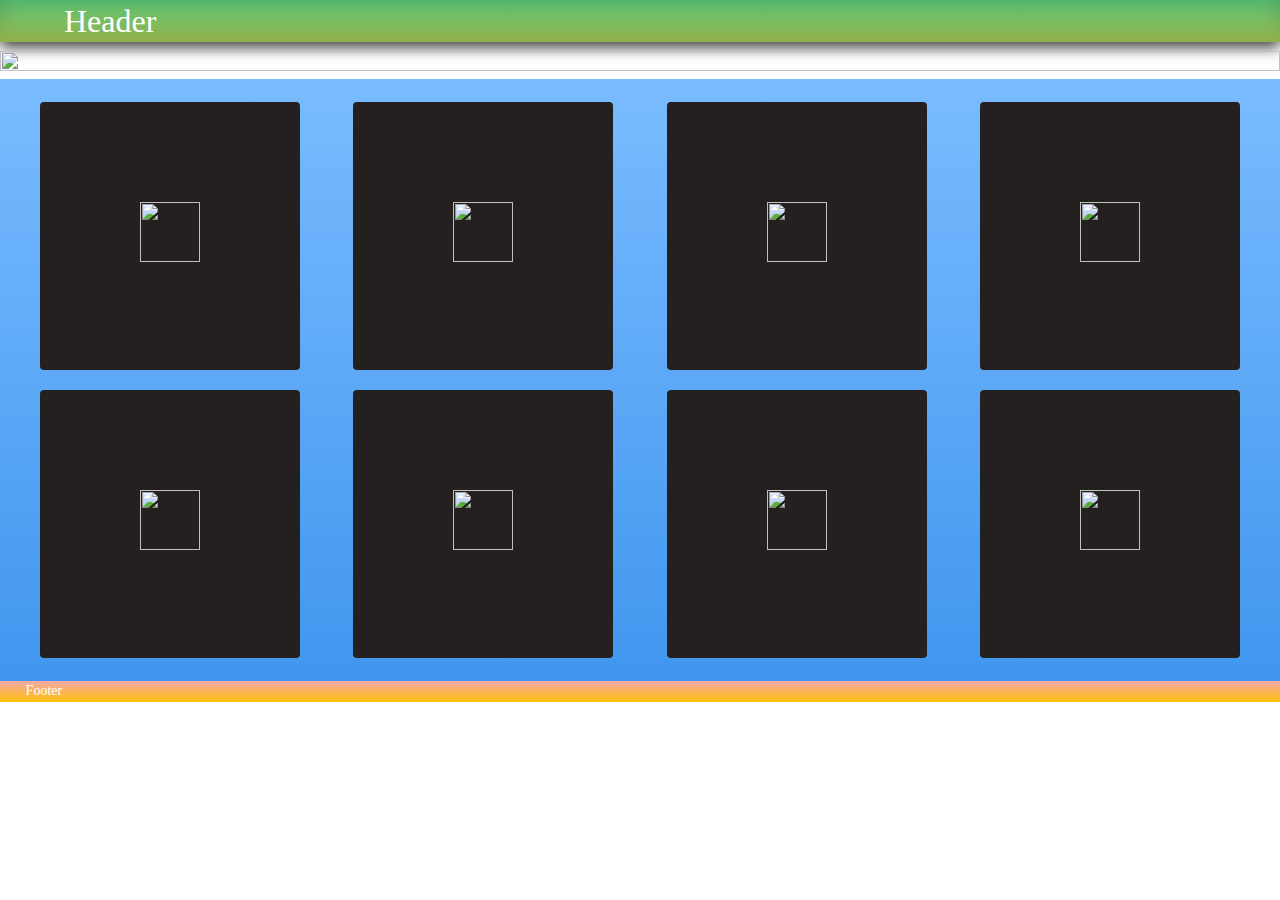
==== index.html @ e78fd987 "Add files via upload" ====
<!DOCTYPE html>
<html>
<head>
	<title>
		Layout Master
	</title>
	<link rel="stylesheet" type="text/css" href="./style.css">
</head>
<body>
	<div class="zone green header">Header</div>
	<div class="zone cover">
		<img class="cover-img" src="img/undraw.png">
	</div>
	<div class="zone blue project">
		<div class="imgd">
			<div class="img-d hvr-buzz"><img src="img/data_storage_2_2.png"></div>
			<div class="img-d hvr-buzz"><img src="img/desktop_analytics_2.png"></div>
			<div class="img-d hvr-buzz"><img src="img/files_2.png"></div>
			<div class="img-d hvr-buzz"><img src="img/monitor_coding_2.png"></div>
			<div class="img-d hvr-buzz"><img src="img/monitor_settings_2.png"></div>
			<div class="img-d hvr-buzz"><img src="img/server_2_2.png"></div>
			<div class="img-d hvr-buzz"><img src="img/server_safe_2.png"></div>
			<div class="img-d hvr-buzz"><img src="img/server_3.png"></div>
		</div>
	</div>
	<div class="zone yellow footer">Footer</div>
</body>
</html>
---- style.css ----
body
{
    margin:auto;
}

.zone {
    padding: 30px 50px;
    margin: 40px 60px;
    cursor: pointer;
    color: #FFF;
    font-size: 2em;
    transition: all 0.3s linear;
}

img
{
    width: 60px;
    height: 60px;
}

.imgd
{
    display: flex;
    flex-wrap: wrap;
    justify-content: space-around;
    align-content: space-around;
}

.img-d
{
    padding: 100px;
    margin: 10px;
    color: rgba(255, 255, 233, 1);
    cursor: pointer;
    display: inline-block;
    border-radius: 4px;
    transition: all 0.3s linear;
    background: rgba(37, 32, 32, 1);
}

.zone:hover {
    -webkit-box-shadow:rgba(0,0,0,0.8) 0px 5px 15px, inset rgba(0,0,0,0.15) 0px -10px 20px;
    -moz-box-shadow:rgba(0,0,0,0.8) 0px 5px 15px, inset rgba(0,0,0,0.15) 0px -10px 20px;
    -o-box-shadow:rgba(0,0,0,0.8) 0px 5px 15px, inset rgba(0,0,0,0.15) 0px -10px 20px;
    box-shadow:rgba(0,0,0,0.8) 0px 5px 15px, inset rgba(0,0,0,0.15) 0px -10px 20px;
}

/*https://paulund.co.uk/how-to-create-shiny-css-buttons*/
/***********************************************************************
 *  Green Background
 **********************************************************************/
.green{
    background: #56B870; /* Old browsers */
    background: -moz-linear-gradient(top, #56B870 0%, #a5c956 100%); /* FF3.6+ */
    background: -webkit-gradient(linear, left top, left bottom, color-stop(0%,#56B870), color-stop(100%,#a5c956)); /* Chrome,Safari4+ */
    background: -webkit-linear-gradient(top, #56B870 0%,#a5c956 100%); /* Chrome10+,Safari5.1+ */
    background: -o-linear-gradient(top, #56B870 0%,#a5c956 100%); /* Opera 11.10+ */
    background: -ms-linear-gradient(top, #56B870 0%,#a5c956 100%); /* IE10+ */
    background: linear-gradient(top, #56B870 0%,#a5c956 100%); /* W3C */
}

/*/***********************************************************************
 *  Red Background
 ********************************************************************** /
.red{
    background: #C655BE; /* Old browsers * /
    background: -moz-linear-gradient(top, #C655BE 0%, #cf0404 100%); /* FF3.6+ * /
    background: -webkit-gradient(linear, left top, left bottom, color-stop(0%,#C655BE), color-stop(100%,#cf0404)); /* Chrome,Safari4+ * /
    background: -webkit-linear-gradient(top, #C655BE 0%,#cf0404 100%); /* Chrome10+,Safari5.1+ * /
    background: -o-linear-gradient(top, #C655BE 0%,#cf0404 100%); /* Opera 11.10+ * /
    background: -ms-linear-gradient(top, #C655BE 0%,#cf0404 100%); /* IE10+ * /
    background: linear-gradient(top, #C655BE 0%,#cf0404 100%); /* W3C * /
}*/

/***********************************************************************
 *  Yellow Background
 **********************************************************************/
.yellow{
    background: #F3AAAA; /* Old browsers */
    background: -moz-linear-gradient(top, #F3AAAA 0%, #febf04 100%); /* FF3.6+ */
    background: -webkit-gradient(linear, left top, left bottom, color-stop(0%,#F3AAAA), color-stop(100%,#febf04)); /* Chrome,Safari4+ */
    background: -webkit-linear-gradient(top, #F3AAAA 0%,#febf04 100%); /* Chrome10+,Safari5.1+ */
    background: -o-linear-gradient(top, #F3AAAA 0%,#febf04 100%); /* Opera 11.10+ */
    background: -ms-linear-gradient(top, #F3AAAA 0%,#febf04 100%); /* IE10+ */
    background: linear-gradient(top, #F3AAAA 0%,#febf04 100%); /* W3C */
}

/***********************************************************************
 *  Blue Background
 **********************************************************************/
.blue{
    background: #7abcff; /* Old browsers */
    background: -moz-linear-gradient(top, #7abcff 0%, #60abf8 44%, #4096ee 100%); /* FF3.6+ */
    background: -webkit-gradient(linear, left top, left bottom, color-stop(0%,#7abcff), color-stop(44%,#60abf8), color-stop(100%,#4096ee)); /* Chrome,Safari4+ */
    background: -webkit-linear-gradient(top, #7abcff 0%,#60abf8 44%,#4096ee 100%); /* Chrome10+,Safari5.1+ */
    background: -o-linear-gradient(top, #7abcff 0%,#60abf8 44%,#4096ee 100%); /* Opera 11.10+ */
    background: -ms-linear-gradient(top, #7abcff 0%,#60abf8 44%,#4096ee 100%); /* IE10+ */
    background: linear-gradient(top, #7abcff 0%,#60abf8 44%,#4096ee 100%); /* W3C */
}

.zone
{
    margin: 0px 0px;
}

.header
{
    padding: 0.2% 5%;
    align-self: flex-start;
}

.cover
{
    padding: 0%;
}

.cover-img
{
    height: 100%;
    width: 100%;
}

.project
{
    padding: 1%;
}

.footer
{
    padding: 0.2% 2%;
    align-self: flex-start;
    font-size: 14px;
}























@-webkit-keyframes hvr-buzz {
  50% {
    -webkit-transform: translateX(3px) rotate(2deg);
    transform: translateX(3px) rotate(2deg);
  }
  100% {
    -webkit-transform: translateX(-3px) rotate(-2deg);
    transform: translateX(-3px) rotate(-2deg);
  }
}
@keyframes hvr-buzz {
  50% {
    -webkit-transform: translateX(3px) rotate(2deg);
    transform: translateX(3px) rotate(2deg);
  }
  100% {
    -webkit-transform: translateX(-3px) rotate(-2deg);
    transform: translateX(-3px) rotate(-2deg);
  }
}
.hvr-buzz {
  display: inline-block;
  vertical-align: middle;
  -webkit-transform: perspective(1px) translateZ(0);
  transform: perspective(1px) translateZ(0);
  box-shadow: 0 0 1px rgba(0, 0, 0, 0);
}
.hvr-buzz:hover, .hvr-buzz:focus, .hvr-buzz:active {
  -webkit-animation-name: hvr-buzz;
  animation-name: hvr-buzz;
  -webkit-animation-duration: 0.01s;
  animation-duration: 0.01s;
  -webkit-animation-timing-function: linear;
  animation-timing-function: linear;
  -webkit-animation-iteration-count: infinite;
  animation-iteration-count: infinite;
}
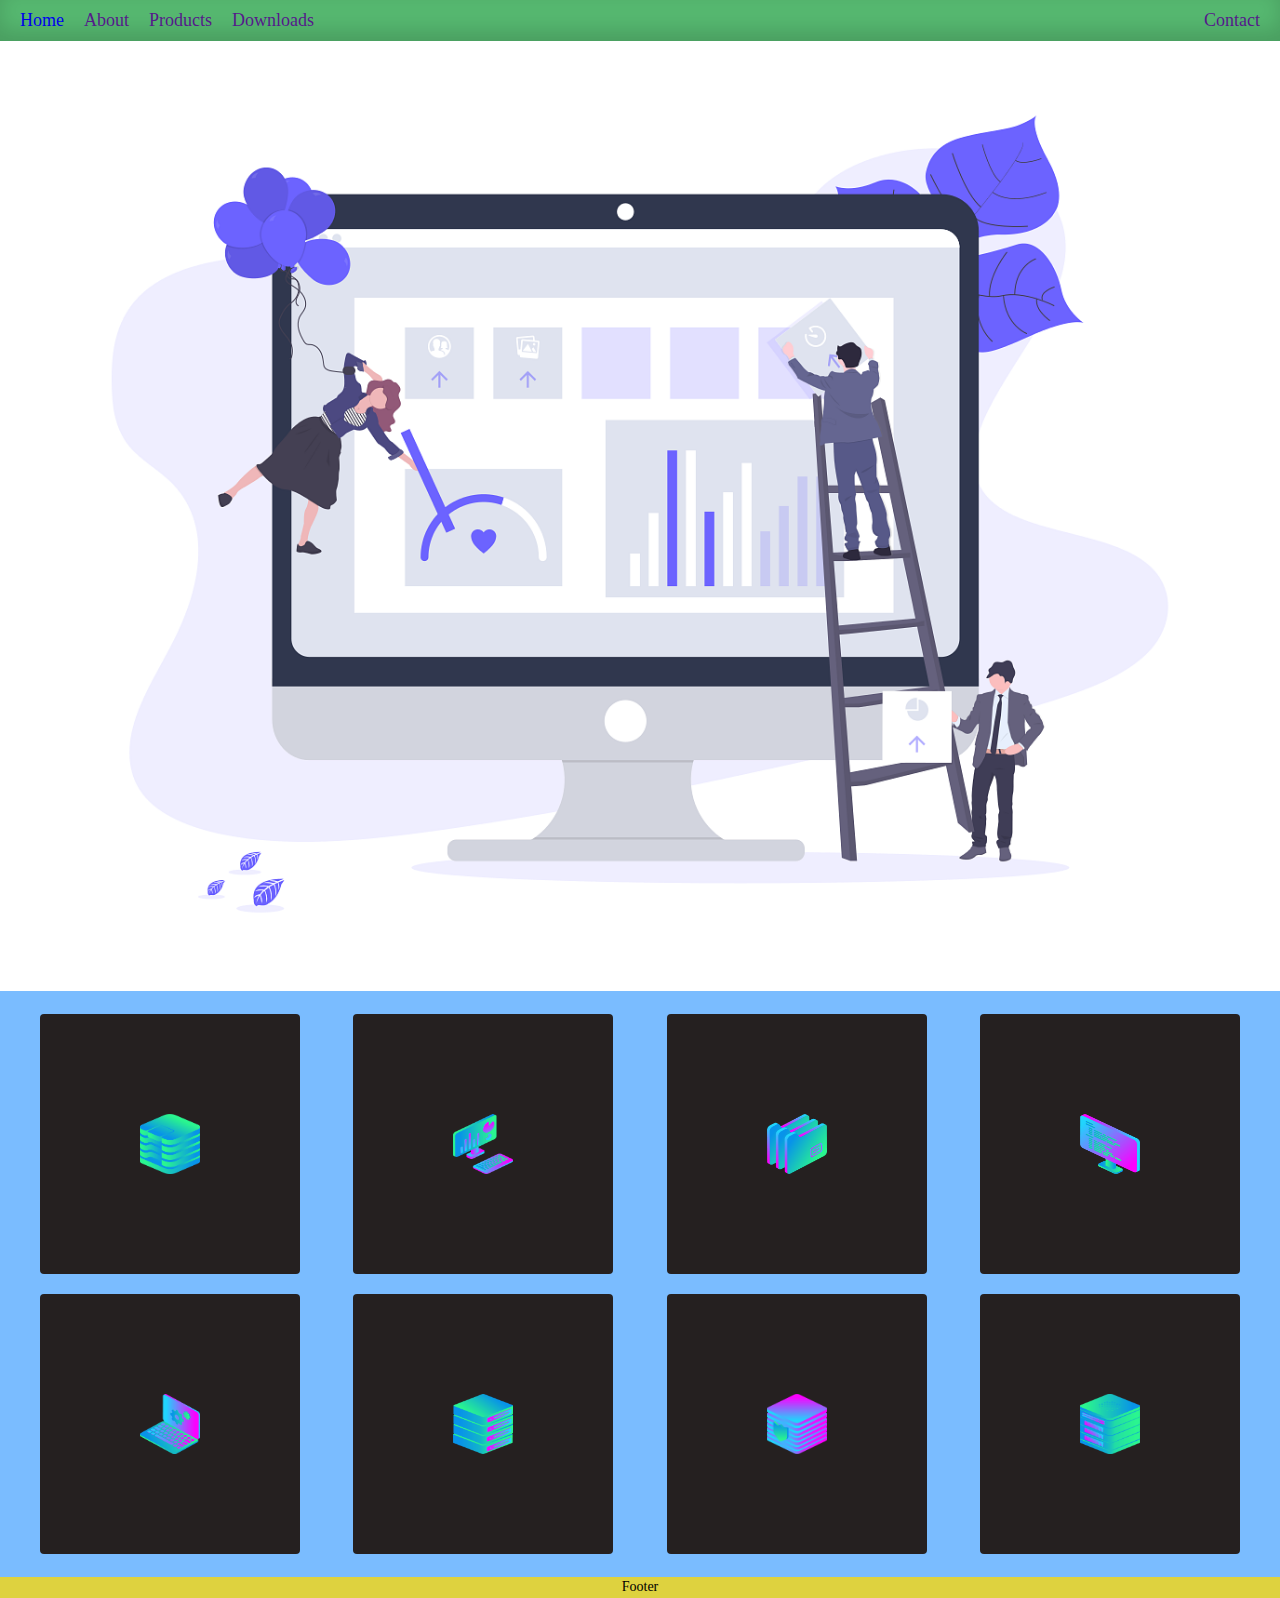
==== commit 25d348ad: "With some header elements" ====
--- a/index.html
+++ b/index.html
@@ -7,23 +7,28 @@
 	<link rel="stylesheet" type="text/css" href="./style.css">
 </head>
 <body>
-	<div class="zone green header">Header</div>
-	<div class="zone cover">
-		<img class="cover-img" src="img/undraw.png">
-	</div>
-	<div class="zone blue project">
+	<nav class="zone header">
+		<ul class="header-elements">
+			<li><a href="index.html">Home</a></li>
+			<li><a href="">About</a></li>
+			<li><a href="">Products</a></li>
+			<li><a href="">Downloads</a></li>
+			<li class="left-aligned"><a href="">Contact</a></li>
+		</ul>
+	</nav>
+	<img class="zone cover-img" src="img/undraw.png">
+	<div class="zone project">
 		<div class="imgd">
-			<div class="img-d hvr-buzz"><img src="img/data_storage_2_2.png"></div>
-			<div class="img-d hvr-buzz"><img src="img/desktop_analytics_2.png"></div>
-			<div class="img-d hvr-buzz"><img src="img/files_2.png"></div>
-			<div class="img-d hvr-buzz"><img src="img/monitor_coding_2.png"></div>
-			<div class="img-d hvr-buzz"><img src="img/monitor_settings_2.png"></div>
-			<div class="img-d hvr-buzz"><img src="img/server_2_2.png"></div>
-			<div class="img-d hvr-buzz"><img src="img/server_safe_2.png"></div>
-			<div class="img-d hvr-buzz"><img src="img/server_3.png"></div>
+			<div class="img-d hvr-bob"><img class="hvr-bounce-in" src="img/data_storage_2_2.png"></div>
+			<div class="img-d hvr-bob"><img class="hvr-bounce-in" src="img/desktop_analytics_2.png"></div>
+			<div class="img-d hvr-bob"><img class="hvr-bounce-in" src="img/files_2.png"></div>
+			<div class="img-d hvr-bob"><img class="hvr-bounce-in" src="img/monitor_coding_2.png"></div>
+			<div class="img-d hvr-bob"><img class="hvr-bounce-in" src="img/monitor_settings_2.png"></div>
+			<div class="img-d hvr-bob"><img class="hvr-bounce-in" src="img/server_2_2.png"></div>
+			<div class="img-d hvr-bob"><img class="hvr-bounce-in" src="img/server_safe_2.png"></div>
+			<div class="img-d hvr-bob"><img class="hvr-bounce-in" src="img/server_3.png"></div>
 		</div>
 	</div>
-	<div class="zone yellow footer">Footer</div>
+	<div class="zone footer">Footer</div>
 </body>
-</html>
-
+</html>--- a/style.css
+++ b/style.css
@@ -4,12 +4,33 @@
 }
 
 .zone {
-    padding: 30px 50px;
-    margin: 40px 60px;
-    cursor: pointer;
-    color: #FFF;
-    font-size: 2em;
     transition: all 0.3s linear;
+}
+
+.header-elements
+{
+	list-style: none;
+	display: flex;
+	margin: 0;
+	padding-left: 10px;
+	padding-right: 10px;
+}
+
+.header-elements > li
+{
+	padding: 10px;
+	align-self: flex-start;
+}
+
+.header-elements > li > a
+{
+	font-size: 18px;
+	text-decoration: none;
+}
+
+.left-aligned
+{
+	margin-left: auto;
 }
 
 img
@@ -45,59 +66,6 @@
     box-shadow:rgba(0,0,0,0.8) 0px 5px 15px, inset rgba(0,0,0,0.15) 0px -10px 20px;
 }
 
-/*https://paulund.co.uk/how-to-create-shiny-css-buttons*/
-/***********************************************************************
- *  Green Background
- **********************************************************************/
-.green{
-    background: #56B870; /* Old browsers */
-    background: -moz-linear-gradient(top, #56B870 0%, #a5c956 100%); /* FF3.6+ */
-    background: -webkit-gradient(linear, left top, left bottom, color-stop(0%,#56B870), color-stop(100%,#a5c956)); /* Chrome,Safari4+ */
-    background: -webkit-linear-gradient(top, #56B870 0%,#a5c956 100%); /* Chrome10+,Safari5.1+ */
-    background: -o-linear-gradient(top, #56B870 0%,#a5c956 100%); /* Opera 11.10+ */
-    background: -ms-linear-gradient(top, #56B870 0%,#a5c956 100%); /* IE10+ */
-    background: linear-gradient(top, #56B870 0%,#a5c956 100%); /* W3C */
-}
-
-/*/***********************************************************************
- *  Red Background
- ********************************************************************** /
-.red{
-    background: #C655BE; /* Old browsers * /
-    background: -moz-linear-gradient(top, #C655BE 0%, #cf0404 100%); /* FF3.6+ * /
-    background: -webkit-gradient(linear, left top, left bottom, color-stop(0%,#C655BE), color-stop(100%,#cf0404)); /* Chrome,Safari4+ * /
-    background: -webkit-linear-gradient(top, #C655BE 0%,#cf0404 100%); /* Chrome10+,Safari5.1+ * /
-    background: -o-linear-gradient(top, #C655BE 0%,#cf0404 100%); /* Opera 11.10+ * /
-    background: -ms-linear-gradient(top, #C655BE 0%,#cf0404 100%); /* IE10+ * /
-    background: linear-gradient(top, #C655BE 0%,#cf0404 100%); /* W3C * /
-}*/
-
-/***********************************************************************
- *  Yellow Background
- **********************************************************************/
-.yellow{
-    background: #F3AAAA; /* Old browsers */
-    background: -moz-linear-gradient(top, #F3AAAA 0%, #febf04 100%); /* FF3.6+ */
-    background: -webkit-gradient(linear, left top, left bottom, color-stop(0%,#F3AAAA), color-stop(100%,#febf04)); /* Chrome,Safari4+ */
-    background: -webkit-linear-gradient(top, #F3AAAA 0%,#febf04 100%); /* Chrome10+,Safari5.1+ */
-    background: -o-linear-gradient(top, #F3AAAA 0%,#febf04 100%); /* Opera 11.10+ */
-    background: -ms-linear-gradient(top, #F3AAAA 0%,#febf04 100%); /* IE10+ */
-    background: linear-gradient(top, #F3AAAA 0%,#febf04 100%); /* W3C */
-}
-
-/***********************************************************************
- *  Blue Background
- **********************************************************************/
-.blue{
-    background: #7abcff; /* Old browsers */
-    background: -moz-linear-gradient(top, #7abcff 0%, #60abf8 44%, #4096ee 100%); /* FF3.6+ */
-    background: -webkit-gradient(linear, left top, left bottom, color-stop(0%,#7abcff), color-stop(44%,#60abf8), color-stop(100%,#4096ee)); /* Chrome,Safari4+ */
-    background: -webkit-linear-gradient(top, #7abcff 0%,#60abf8 44%,#4096ee 100%); /* Chrome10+,Safari5.1+ */
-    background: -o-linear-gradient(top, #7abcff 0%,#60abf8 44%,#4096ee 100%); /* Opera 11.10+ */
-    background: -ms-linear-gradient(top, #7abcff 0%,#60abf8 44%,#4096ee 100%); /* IE10+ */
-    background: linear-gradient(top, #7abcff 0%,#60abf8 44%,#4096ee 100%); /* W3C */
-}
-
 .zone
 {
     margin: 0px 0px;
@@ -105,13 +73,10 @@
 
 .header
 {
-    padding: 0.2% 5%;
+    padding: 0;
+    margin: 0;
     align-self: flex-start;
-}
-
-.cover
-{
-    padding: 0%;
+    background-color: #56B870;
 }
 
 .cover-img
@@ -123,6 +88,7 @@
 .project
 {
     padding: 1%;
+    background-color: #7abcff;
 }
 
 .footer
@@ -130,6 +96,8 @@
     padding: 0.2% 2%;
     align-self: flex-start;
     font-size: 14px;
+    text-align: center;
+    background-color: #ded23f;
 }
 
 
@@ -139,55 +107,84 @@
 
 
 
-
-
-
-
-
-
-
-
-
-
-
-
-
-
-
-@-webkit-keyframes hvr-buzz {
+/*Bob*/
+@-webkit-keyframes hvr-bob {
+  0% {
+    -webkit-transform: translateY(-8px);
+    transform: translateY(-8px);
+  }
   50% {
-    -webkit-transform: translateX(3px) rotate(2deg);
-    transform: translateX(3px) rotate(2deg);
+    -webkit-transform: translateY(-4px);
+    transform: translateY(-4px);
   }
   100% {
-    -webkit-transform: translateX(-3px) rotate(-2deg);
-    transform: translateX(-3px) rotate(-2deg);
+    -webkit-transform: translateY(-8px);
+    transform: translateY(-8px);
   }
 }
-@keyframes hvr-buzz {
+@keyframes hvr-bob {
+  0% {
+    -webkit-transform: translateY(-8px);
+    transform: translateY(-8px);
+  }
   50% {
-    -webkit-transform: translateX(3px) rotate(2deg);
-    transform: translateX(3px) rotate(2deg);
+    -webkit-transform: translateY(-4px);
+    transform: translateY(-4px);
   }
   100% {
-    -webkit-transform: translateX(-3px) rotate(-2deg);
-    transform: translateX(-3px) rotate(-2deg);
+    -webkit-transform: translateY(-8px);
+    transform: translateY(-8px);
   }
 }
-.hvr-buzz {
+@-webkit-keyframes hvr-bob-float {
+  100% {
+    -webkit-transform: translateY(-8px);
+    transform: translateY(-8px);
+  }
+}
+@keyframes hvr-bob-float {
+  100% {
+    -webkit-transform: translateY(-8px);
+    transform: translateY(-8px);
+  }
+}
+.hvr-bob {
   display: inline-block;
   vertical-align: middle;
   -webkit-transform: perspective(1px) translateZ(0);
   transform: perspective(1px) translateZ(0);
   box-shadow: 0 0 1px rgba(0, 0, 0, 0);
 }
-.hvr-buzz:hover, .hvr-buzz:focus, .hvr-buzz:active {
-  -webkit-animation-name: hvr-buzz;
-  animation-name: hvr-buzz;
-  -webkit-animation-duration: 0.01s;
-  animation-duration: 0.01s;
-  -webkit-animation-timing-function: linear;
-  animation-timing-function: linear;
-  -webkit-animation-iteration-count: infinite;
-  animation-iteration-count: infinite;
+.hvr-bob:hover, .hvr-bob:focus, .hvr-bob:active {
+  -webkit-animation-name: hvr-bob-float, hvr-bob;
+  animation-name: hvr-bob-float, hvr-bob;
+  -webkit-animation-duration: .3s, 1.5s;
+  animation-duration: .3s, 1.5s;
+  -webkit-animation-delay: 0s, .3s;
+  animation-delay: 0s, .3s;
+  -webkit-animation-timing-function: ease-out, ease-in-out;
+  animation-timing-function: ease-out, ease-in-out;
+  -webkit-animation-iteration-count: 1, infinite;
+  animation-iteration-count: 1, infinite;
+  -webkit-animation-fill-mode: forwards;
+  animation-fill-mode: forwards;
+  -webkit-animation-direction: normal, alternate;
+  animation-direction: normal, alternate;
+}
+
+/* Bounce In */
+.hvr-bounce-in {
+  display: inline-block;
+  vertical-align: middle;
+  -webkit-transform: perspective(1px) translateZ(0);
+  transform: perspective(1px) translateZ(0);
+  box-shadow: 0 0 1px rgba(0, 0, 0, 0);
+  -webkit-transition-duration: 0.5s;
+  transition-duration: 0.5s;
+}
+.hvr-bounce-in:hover, .hvr-bounce-in:focus, .hvr-bounce-in:active {
+  -webkit-transform: scale(1.2);
+  transform: scale(1.2);
+  -webkit-transition-timing-function: cubic-bezier(0.47, 2.02, 0.31, -0.36);
+  transition-timing-function: cubic-bezier(0.47, 2.02, 0.31, -0.36);
 }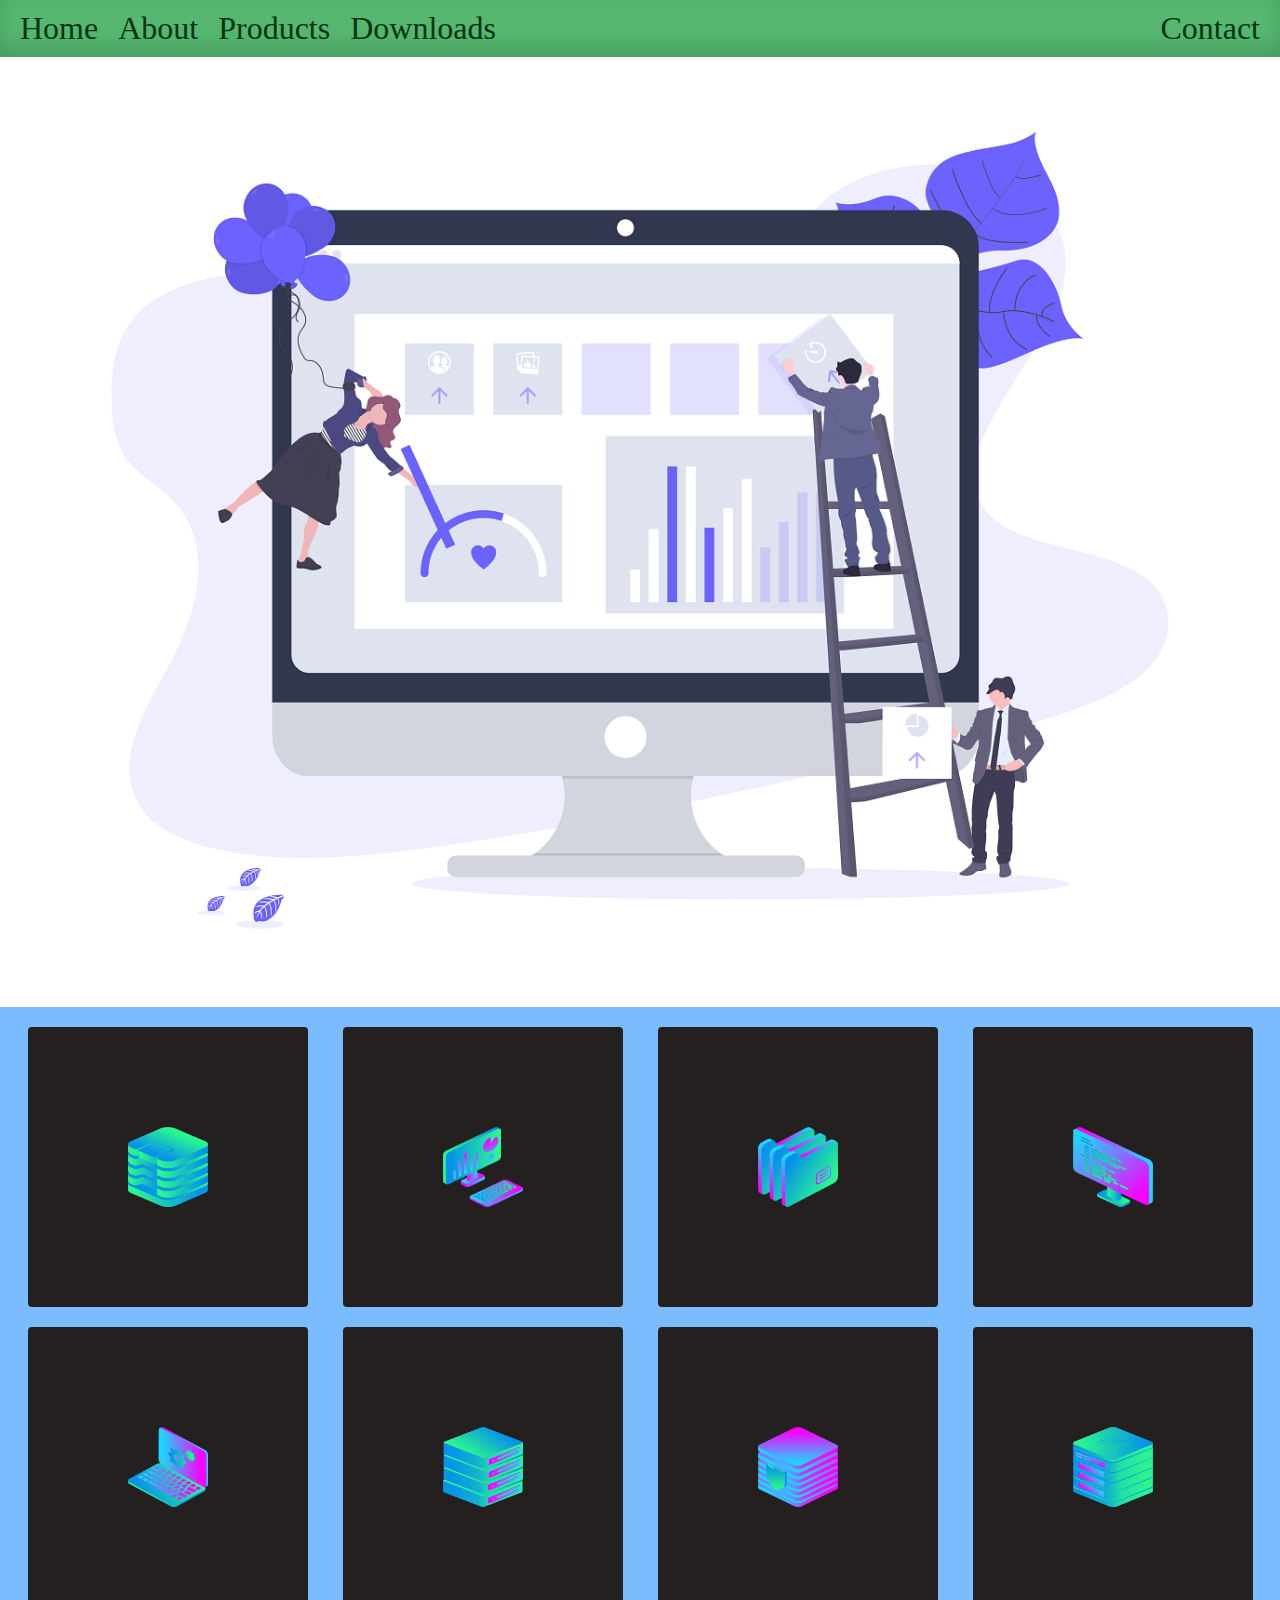
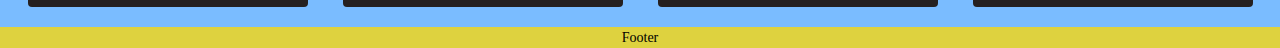
==== commit 2de5330f: "More responsive for smaller screen" ====
--- a/index.html
+++ b/index.html
@@ -18,16 +18,14 @@
 	</nav>
 	<img class="zone cover-img" src="img/undraw.png">
 	<div class="zone project">
-		<div class="imgd">
-			<div class="img-d hvr-bob"><img class="hvr-bounce-in" src="img/data_storage_2_2.png"></div>
-			<div class="img-d hvr-bob"><img class="hvr-bounce-in" src="img/desktop_analytics_2.png"></div>
-			<div class="img-d hvr-bob"><img class="hvr-bounce-in" src="img/files_2.png"></div>
-			<div class="img-d hvr-bob"><img class="hvr-bounce-in" src="img/monitor_coding_2.png"></div>
-			<div class="img-d hvr-bob"><img class="hvr-bounce-in" src="img/monitor_settings_2.png"></div>
-			<div class="img-d hvr-bob"><img class="hvr-bounce-in" src="img/server_2_2.png"></div>
-			<div class="img-d hvr-bob"><img class="hvr-bounce-in" src="img/server_safe_2.png"></div>
-			<div class="img-d hvr-bob"><img class="hvr-bounce-in" src="img/server_3.png"></div>
-		</div>
+		<div class="img-d hvr-bob"><img class="icons hvr-bounce-in" src="img/data_storage_2_2.png"></div>
+		<div class="img-d hvr-bob"><img class="icons hvr-bounce-in" src="img/desktop_analytics_2.png"></div>
+		<div class="img-d hvr-bob"><img class="icons hvr-bounce-in" src="img/files_2.png"></div>
+		<div class="img-d hvr-bob"><img class="icons hvr-bounce-in" src="img/monitor_coding_2.png"></div>
+		<div class="img-d hvr-bob"><img class="icons hvr-bounce-in" src="img/monitor_settings_2.png"></div>
+		<div class="img-d hvr-bob"><img class="icons hvr-bounce-in" src="img/server_2_2.png"></div>
+		<div class="img-d hvr-bob"><img class="icons hvr-bounce-in" src="img/server_safe_2.png"></div>
+		<div class="img-d hvr-bob"><img class="icons hvr-bounce-in" src="img/server_3.png"></div>
 	</div>
 	<div class="zone footer">Footer</div>
 </body>
--- a/style.css
+++ b/style.css
@@ -7,44 +7,93 @@
     transition: all 0.3s linear;
 }
 
+.zone:hover {
+    box-shadow: rgba(0,0,0,0.8) 0px 5px 15px, inset rgba(0,0,0,0.15) 0px -10px 20px;
+}
+
+.header
+{
+    background-color: #56B870;
+}
+
 .header-elements
 {
-	list-style: none;
-	display: flex;
-	margin: 0;
-	padding-left: 10px;
-	padding-right: 10px;
+  list-style: none;
+  display: flex;
+  margin: 0;
+  padding-left: 10px;
+  padding-right: 10px;
+}
+
+.left-aligned
+{
+  margin-left: auto;
+}
+
+@media only screen and (max-width: 800px) {
+    .header-elements {
+        font-size: 0.5em;
+        padding: 0;
+    }
+}
+
+@media only screen and (max-width: 380px) {
+    .header-elements {
+        font-size: 0.7em;
+        padding: 0;
+        flex-flow: column wrap;
+    }
+
+    .left-aligned
+    {
+        margin-left: 0;
+    }
+}
+
+@media only screen and (max-width: 260px) {
+    .header-elements {
+        font-size: 0.5em;
+        padding: 0;
+        flex-flow: column wrap;
+    }
+
+    .left-aligned
+    {
+        margin-left: 0;
+    }
 }
 
 .header-elements > li
 {
-	padding: 10px;
-	align-self: flex-start;
+  padding: 10px;
 }
 
 .header-elements > li > a
 {
-	font-size: 18px;
-	text-decoration: none;
-}
-
-.left-aligned
-{
-	margin-left: auto;
-}
-
-img
-{
-    width: 60px;
-    height: 60px;
-}
-
-.imgd
-{
+  font-size: 2em;
+  color: #063312;
+  text-decoration: none;
+}
+
+.cover-img
+{
+    height: 100%;
+    width: 100%;
+}
+
+.project
+{
+    padding: 10px;
     display: flex;
     flex-wrap: wrap;
     justify-content: space-around;
     align-content: space-around;
+    background-color: #7abcff;
+}
+
+.icons {
+    width: 80px;
+    height: 80px;
 }
 
 .img-d
@@ -59,36 +108,58 @@
     background: rgba(37, 32, 32, 1);
 }
 
-.zone:hover {
-    -webkit-box-shadow:rgba(0,0,0,0.8) 0px 5px 15px, inset rgba(0,0,0,0.15) 0px -10px 20px;
-    -moz-box-shadow:rgba(0,0,0,0.8) 0px 5px 15px, inset rgba(0,0,0,0.15) 0px -10px 20px;
-    -o-box-shadow:rgba(0,0,0,0.8) 0px 5px 15px, inset rgba(0,0,0,0.15) 0px -10px 20px;
-    box-shadow:rgba(0,0,0,0.8) 0px 5px 15px, inset rgba(0,0,0,0.15) 0px -10px 20px;
-}
-
-.zone
-{
-    margin: 0px 0px;
-}
-
-.header
-{
-    padding: 0;
-    margin: 0;
-    align-self: flex-start;
-    background-color: #56B870;
-}
-
-.cover-img
-{
-    height: 100%;
-    width: 100%;
-}
-
-.project
-{
-    padding: 1%;
-    background-color: #7abcff;
+@media only screen and (max-width: 800px) {
+    .img-d {
+        padding: 70px;
+        margin: 5px;
+        color: rgba(255, 255, 233, 1);
+        cursor: pointer;
+        display: inline-block;
+        border-radius: 3px;
+        transition: all 0.3s linear;
+        background: rgba(37, 32, 32, 1);
+    }
+
+    .icons {
+        width: 60px;
+        height: 60px;
+    }
+}
+
+@media only screen and (max-width: 260px) {
+    .img-d {
+        padding: 50px;
+        margin: 5px;
+        color: rgba(255, 255, 233, 1);
+        cursor: pointer;
+        display: inline-block;
+        border-radius: 3px;
+        transition: all 0.3s linear;
+        background: rgba(37, 32, 32, 1);
+    }
+
+    .icons {
+        width: 50px;
+        height: 50px;
+    }
+}
+
+@media only screen and (max-width: 195px) {
+    .img-d {
+        padding: 40px;
+        margin: 5px;
+        color: rgba(255, 255, 233, 1);
+        cursor: pointer;
+        display: inline-block;
+        border-radius: 3px;
+        transition: all 0.3s linear;
+        background: rgba(37, 32, 32, 1);
+    }
+
+    .icons {
+        width: 40px;
+        height: 40px;
+    }
 }
 
 .footer
@@ -99,13 +170,6 @@
     text-align: center;
     background-color: #ded23f;
 }
-
-
-
-
-
-
-
 
 /*Bob*/
 @-webkit-keyframes hvr-bob {
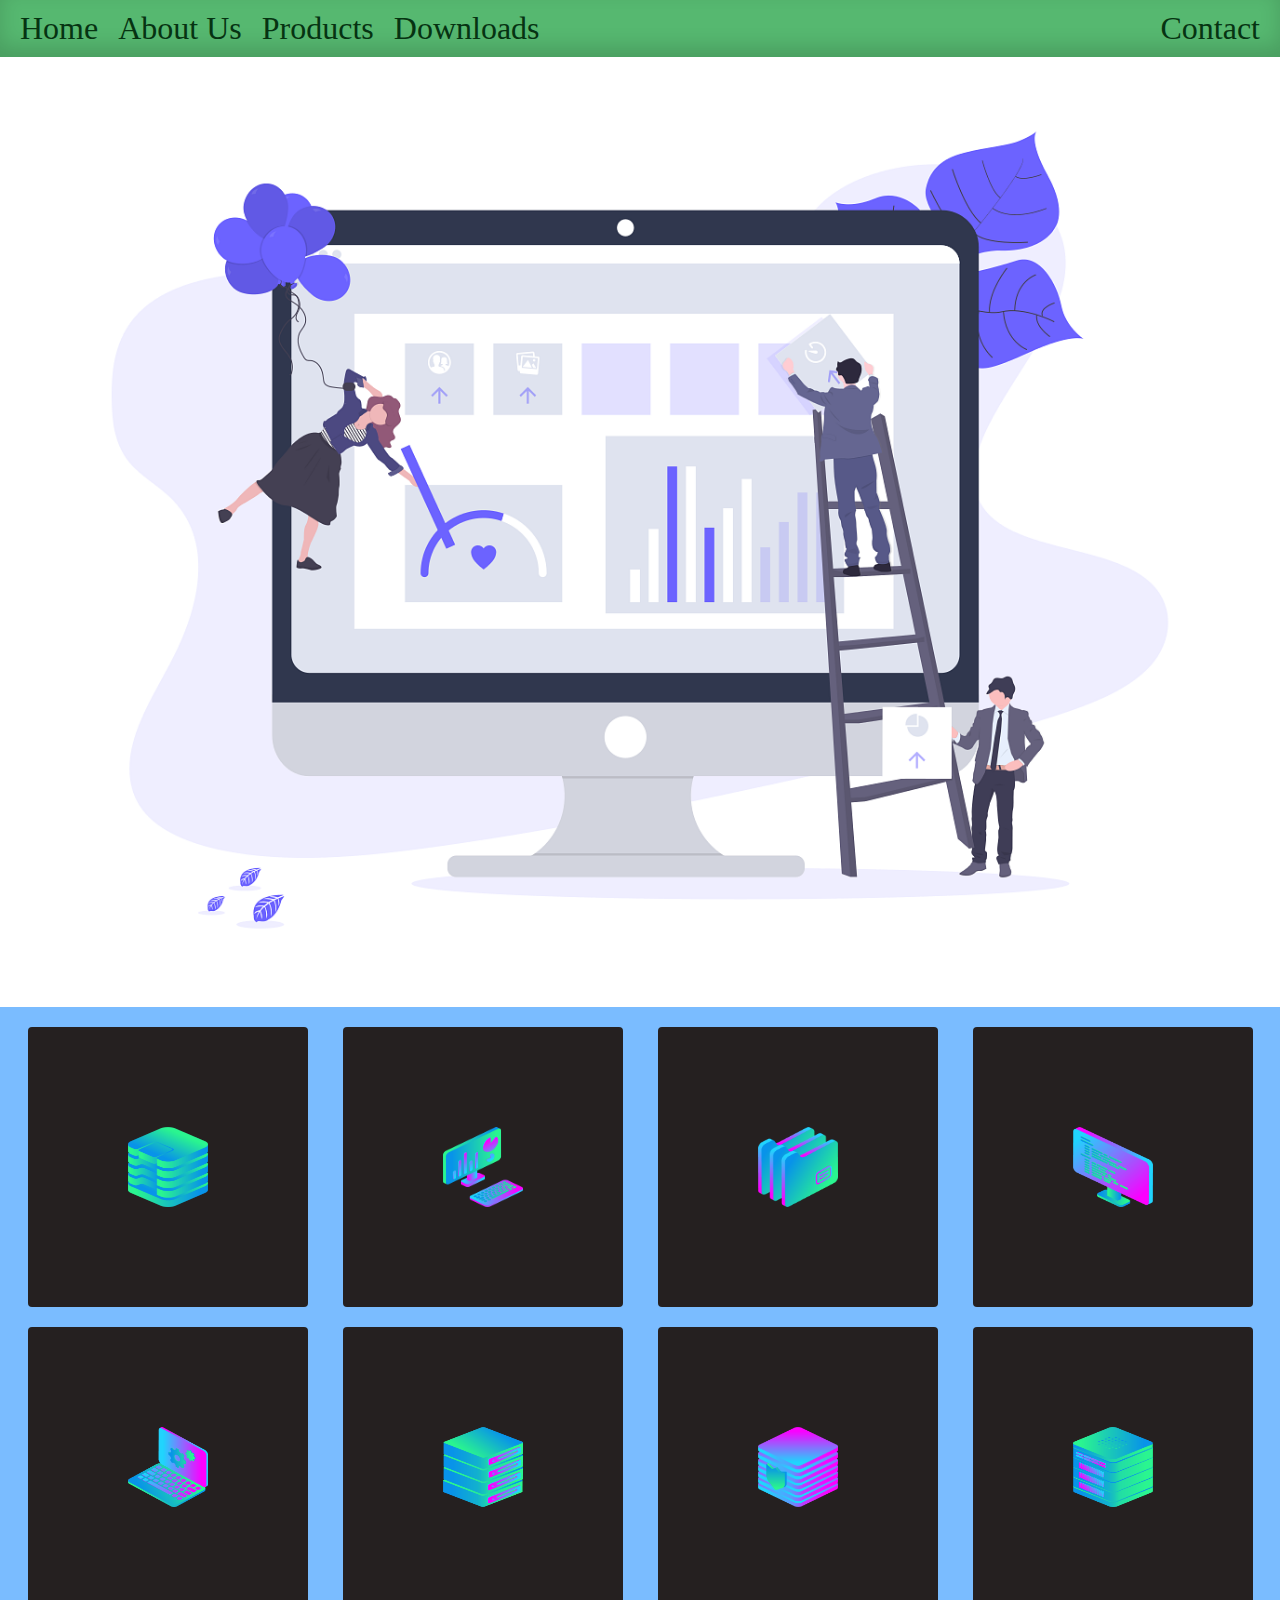
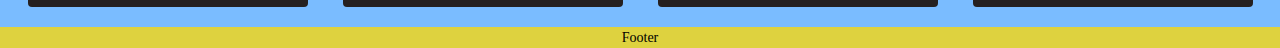
==== commit ae8b25ef: "Just testing" ====
--- a/index.html
+++ b/index.html
@@ -10,7 +10,7 @@
 	<nav class="zone header">
 		<ul class="header-elements">
 			<li><a href="index.html">Home</a></li>
-			<li><a href="">About</a></li>
+			<li><a href="">About Us</a></li>
 			<li><a href="">Products</a></li>
 			<li><a href="">Downloads</a></li>
 			<li class="left-aligned"><a href="">Contact</a></li>
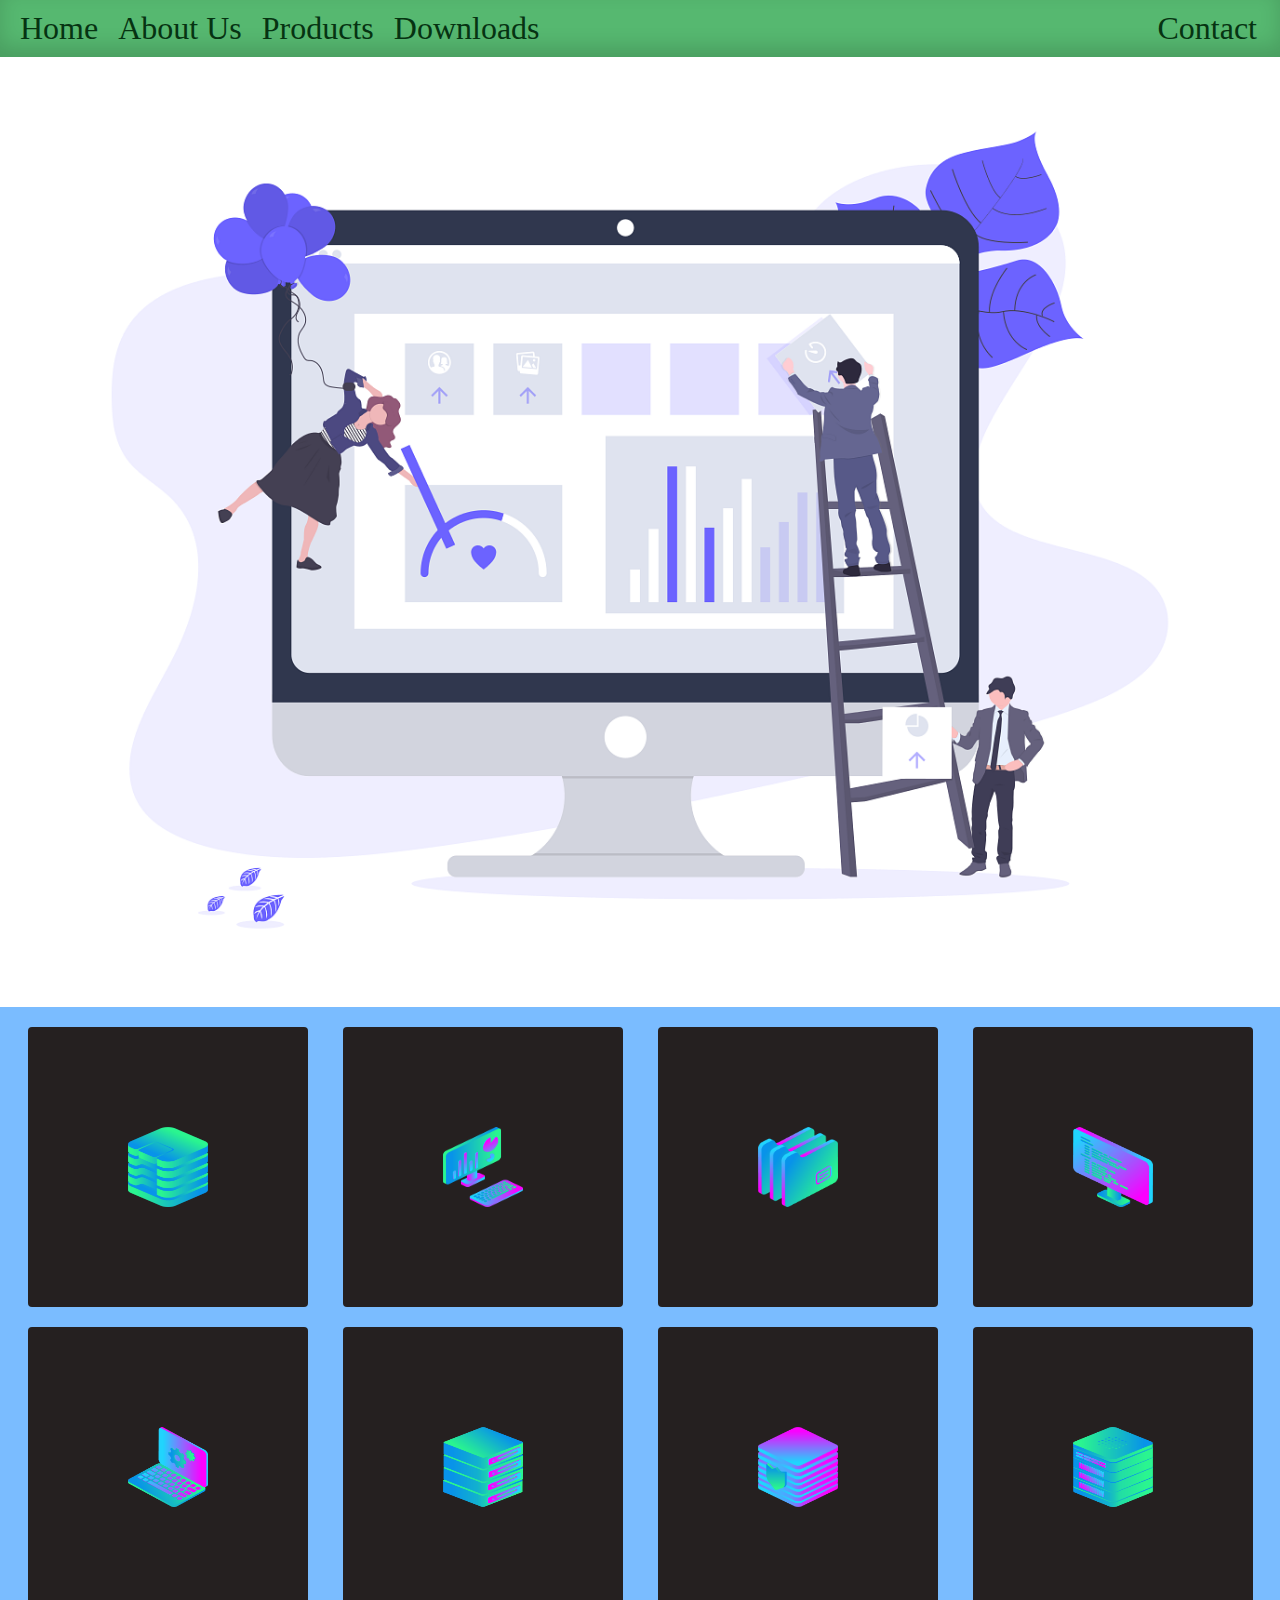
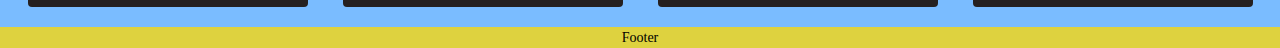
==== commit 7aeac5d4: "Changed title" ====
--- a/index.html
+++ b/index.html
@@ -2,7 +2,7 @@
 <html>
 <head>
 	<title>
-		Layout Master
+		Layout Using CSS
 	</title>
 	<link rel="stylesheet" type="text/css" href="./style.css">
 </head>
@@ -29,4 +29,4 @@
 	</div>
 	<div class="zone footer">Footer</div>
 </body>
-</html>+</html>
--- a/style.css
+++ b/style.css
@@ -22,7 +22,7 @@
   display: flex;
   margin: 0;
   padding-left: 10px;
-  padding-right: 10px;
+  padding-right: 13px;
 }
 
 .left-aligned
